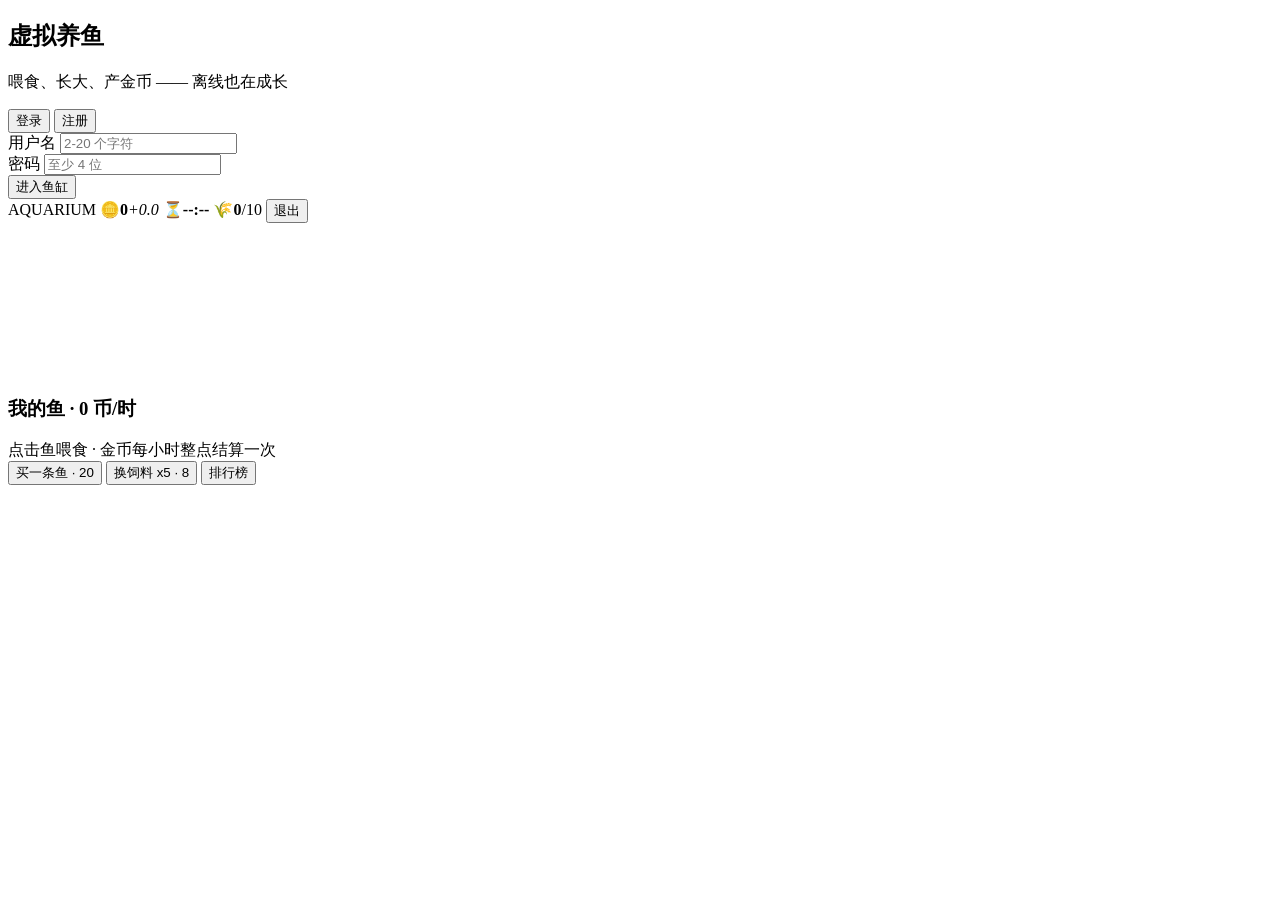
==== app/static/index.html @ 7aa9585b "chore: 初始基线提交" ====
<!DOCTYPE html>
<html lang="zh-CN">
<head>
<meta charset="utf-8" />
<meta name="viewport" content="width=device-width, initial-scale=1, viewport-fit=cover" />
<title>虚拟养鱼</title>
<link rel="stylesheet" href="/static/style.css" />
</head>
<body>

<!-- 登录 / 注册 -->
<section id="auth" class="screen">
  <div class="card">
    <h1>虚拟养鱼</h1>
    <p class="sub">喂食、长大、产金币 —— 离线也在成长</p>

    <div class="tabs">
      <button id="tabLogin" class="on">登录</button>
      <button id="tabReg">注册</button>
    </div>

    <div class="field">
      <label>用户名</label>
      <input id="username" type="text" maxlength="20" placeholder="2-20 个字符" autocomplete="username" />
    </div>
    <div class="field">
      <label>密码</label>
      <input id="password" type="password" maxlength="64" placeholder="至少 4 位" autocomplete="current-password" />
    </div>

    <button id="submitAuth" class="btn full">进入鱼缸</button>
    <div id="authHint" class="hint"></div>
  </div>
</section>

<!-- 游戏 -->
<section id="game" class="screen hidden">
  <header>
    <span class="brand">AQUARIUM</span>
    <span class="pill gold" title="已入账金币"><span>🪙</span><b id="coins">0</b><i id="pending">+0.0</i></span>
    <span class="pill clock" title="下次整点结算倒计时"><span>⏳</span><b id="clock">--:--</b></span>
    <span class="pill feed"><span>🌾</span><b id="food">0</b><span id="foodMax">/10</span></span>
    <span class="spacer"></span>
    <span id="who"></span>
    <button id="logout" class="btn ghost small">退出</button>
  </header>

  <div id="stageWrap">
    <canvas id="tank"></canvas>
    <div id="toast"></div>
    <aside id="panel">
      <h3>我的鱼 · <span id="income">0</span> 币/时</h3>
      <div id="fishList"></div>
      <div id="foodTimer" class="empty"></div>
    </aside>
    <div id="tip">点击鱼喂食 · 金币每小时整点结算一次</div>
  </div>

  <div class="dock">
    <button id="btnFish" class="btn">买一条鱼 · 20</button>
    <button id="btnFood" class="btn ghost">换饲料 x5 · 8</button>
    <button id="btnBoard" class="btn ghost">排行榜</button>
  </div>
</section>

<script src="/static/app.js"></script>
</body>
</html>
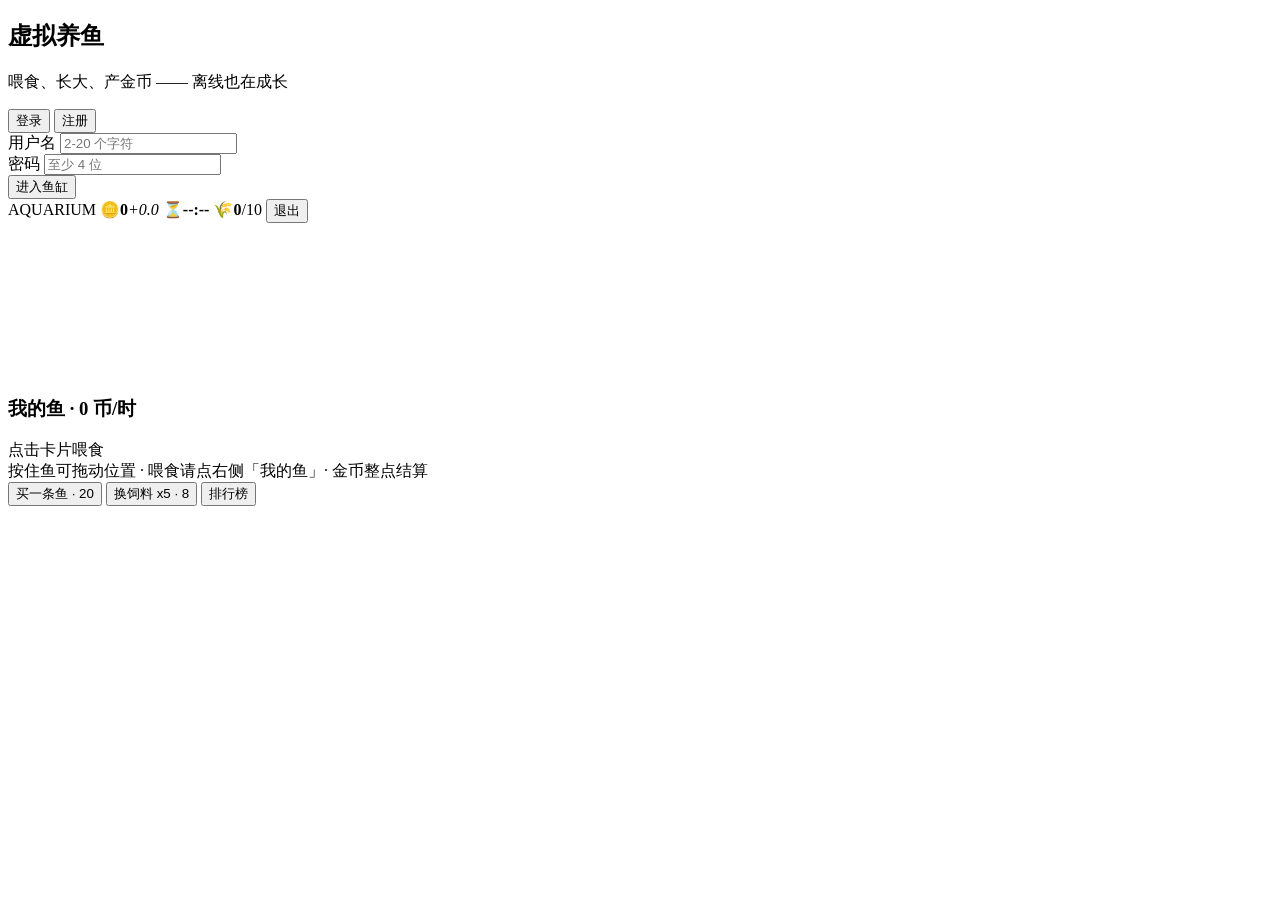
==== commit 40094d7b: "feat(interaction): canvas 内按住鱼可拖拽，点鱼不再喂食，喂食仅由右侧鱼卡触发" ====
--- a/app/static/index.html
+++ b/app/static/index.html
@@ -50,10 +50,11 @@
     <div id="toast"></div>
     <aside id="panel">
       <h3>我的鱼 · <span id="income">0</span> 币/时</h3>
+      <div class="panelhint">点击卡片喂食</div>
       <div id="fishList"></div>
       <div id="foodTimer" class="empty"></div>
     </aside>
-    <div id="tip">点击鱼喂食 · 金币每小时整点结算一次</div>
+    <div id="tip">按住鱼可拖动位置 · 喂食请点右侧「我的鱼」· 金币整点结算</div>
   </div>
 
   <div class="dock">
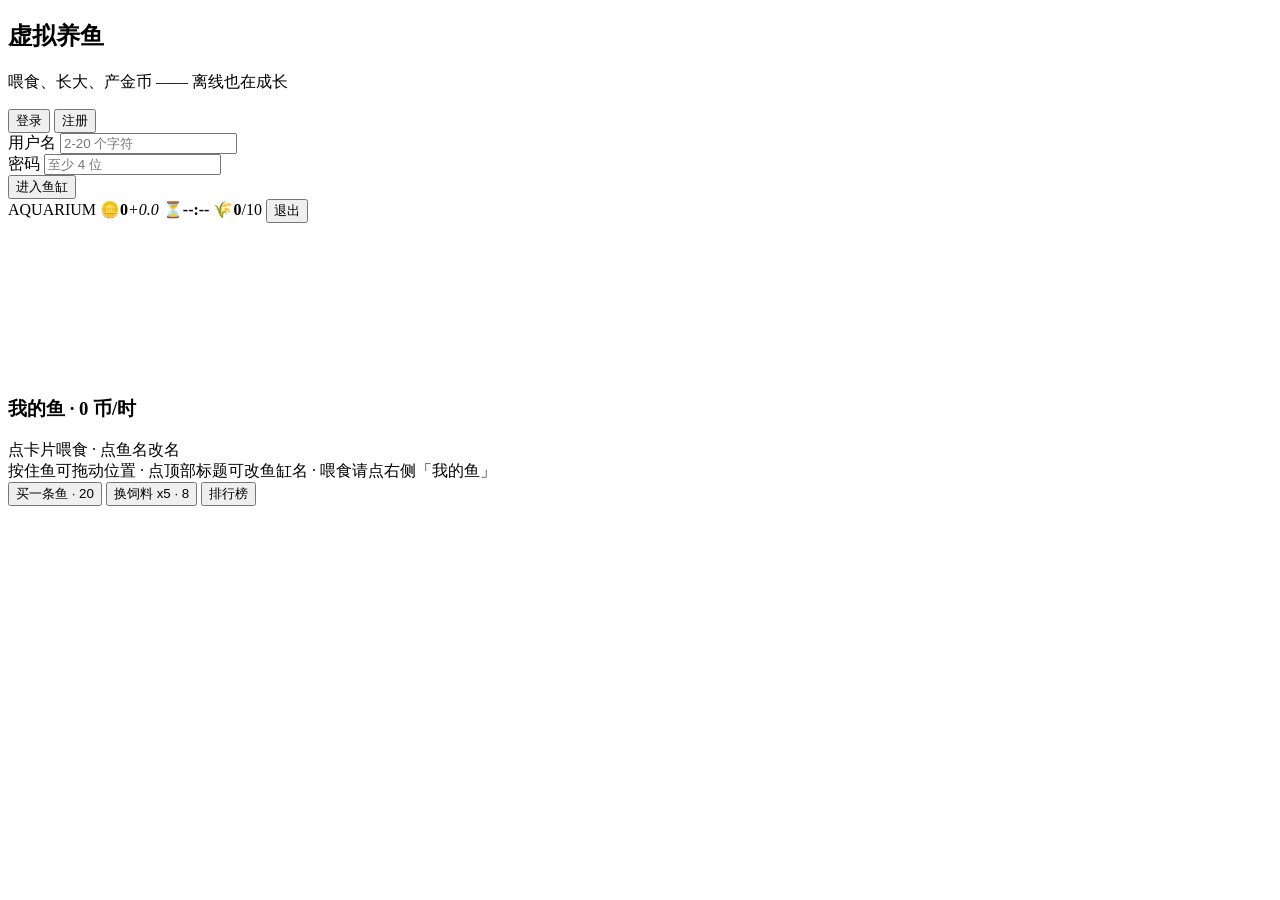
==== commit e3525d13: "feat: rename tank title and individual fish; clicking fish name no longer feeds" ====
--- a/app/static/index.html
+++ b/app/static/index.html
@@ -36,7 +36,7 @@
 <!-- 游戏 -->
 <section id="game" class="screen hidden">
   <header>
-    <span class="brand">AQUARIUM</span>
+    <span class="brand" id="brandTitle" title="点击修改鱼缸名">AQUARIUM</span>
     <span class="pill gold" title="已入账金币"><span>🪙</span><b id="coins">0</b><i id="pending">+0.0</i></span>
     <span class="pill clock" title="下次整点结算倒计时"><span>⏳</span><b id="clock">--:--</b></span>
     <span class="pill feed"><span>🌾</span><b id="food">0</b><span id="foodMax">/10</span></span>
@@ -50,11 +50,11 @@
     <div id="toast"></div>
     <aside id="panel">
       <h3>我的鱼 · <span id="income">0</span> 币/时</h3>
-      <div class="panelhint">点击卡片喂食</div>
+      <div class="panelhint">点卡片喂食 · 点鱼名改名</div>
       <div id="fishList"></div>
       <div id="foodTimer" class="empty"></div>
     </aside>
-    <div id="tip">按住鱼可拖动位置 · 喂食请点右侧「我的鱼」· 金币整点结算</div>
+    <div id="tip">按住鱼可拖动位置 · 点顶部标题可改鱼缸名 · 喂食请点右侧「我的鱼」</div>
   </div>
 
   <div class="dock">
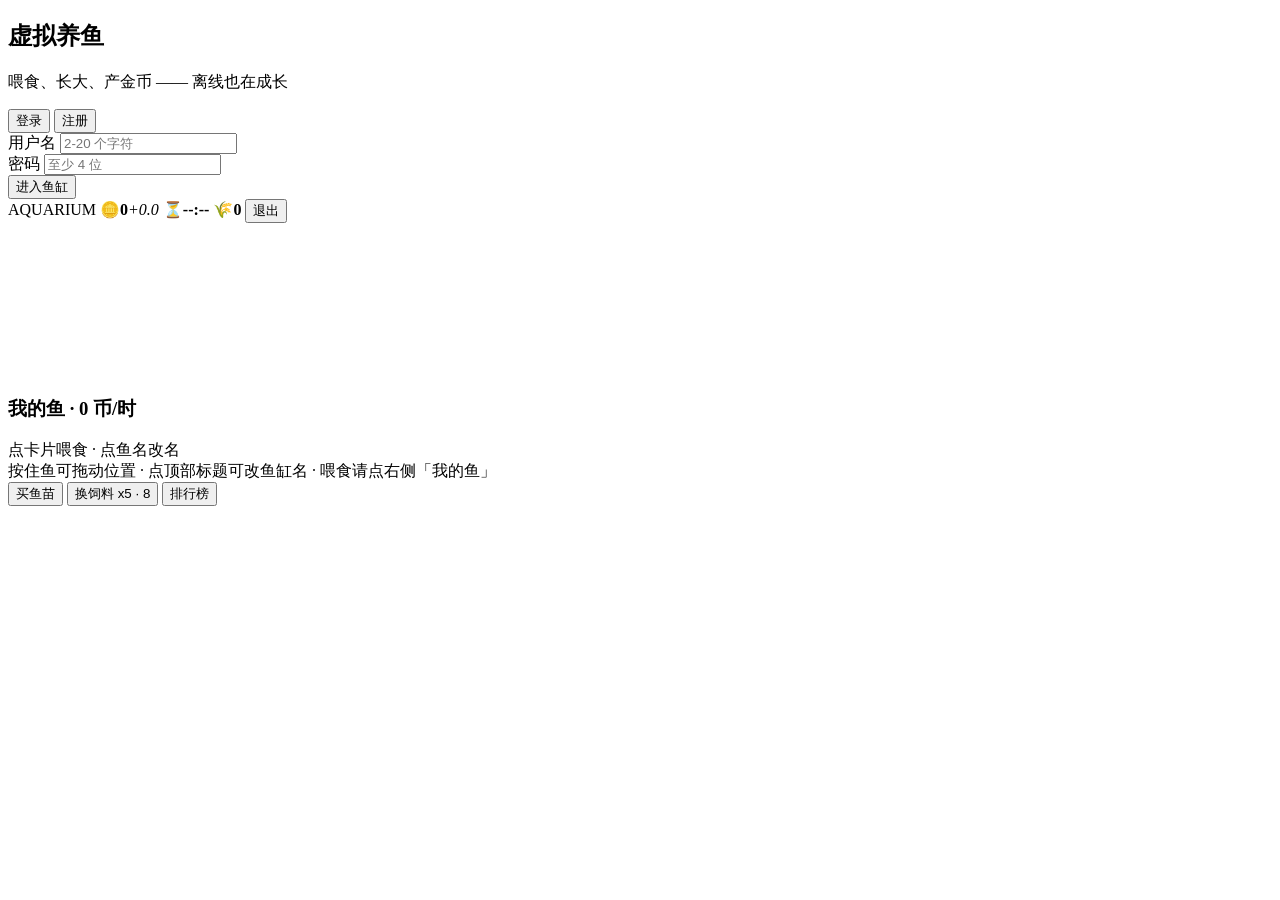
==== commit 00b1ec6d: "feat(species): buy fish fry from shop (carp/shark/shrimp/clam) - 新增买鱼苗弹窗：四种鱼苗不同价格（鲤鱼 20 / 鲨鱼 60 / 小虾" ====
--- a/app/static/index.html
+++ b/app/static/index.html
@@ -39,7 +39,7 @@
     <span class="brand" id="brandTitle" title="点击修改鱼缸名">AQUARIUM</span>
     <span class="pill gold" title="已入账金币"><span>🪙</span><b id="coins">0</b><i id="pending">+0.0</i></span>
     <span class="pill clock" title="下次整点结算倒计时"><span>⏳</span><b id="clock">--:--</b></span>
-    <span class="pill feed"><span>🌾</span><b id="food">0</b><span id="foodMax">/10</span></span>
+    <span class="pill feed" title="饲料不设上限"><span>🌾</span><b id="food">0</b></span>
     <span class="spacer"></span>
     <span id="who"></span>
     <button id="logout" class="btn ghost small">退出</button>
@@ -58,7 +58,7 @@
   </div>
 
   <div class="dock">
-    <button id="btnFish" class="btn">买一条鱼 · 20</button>
+    <button id="btnFish" class="btn">买鱼苗</button>
     <button id="btnFood" class="btn ghost">换饲料 x5 · 8</button>
     <button id="btnBoard" class="btn ghost">排行榜</button>
   </div>
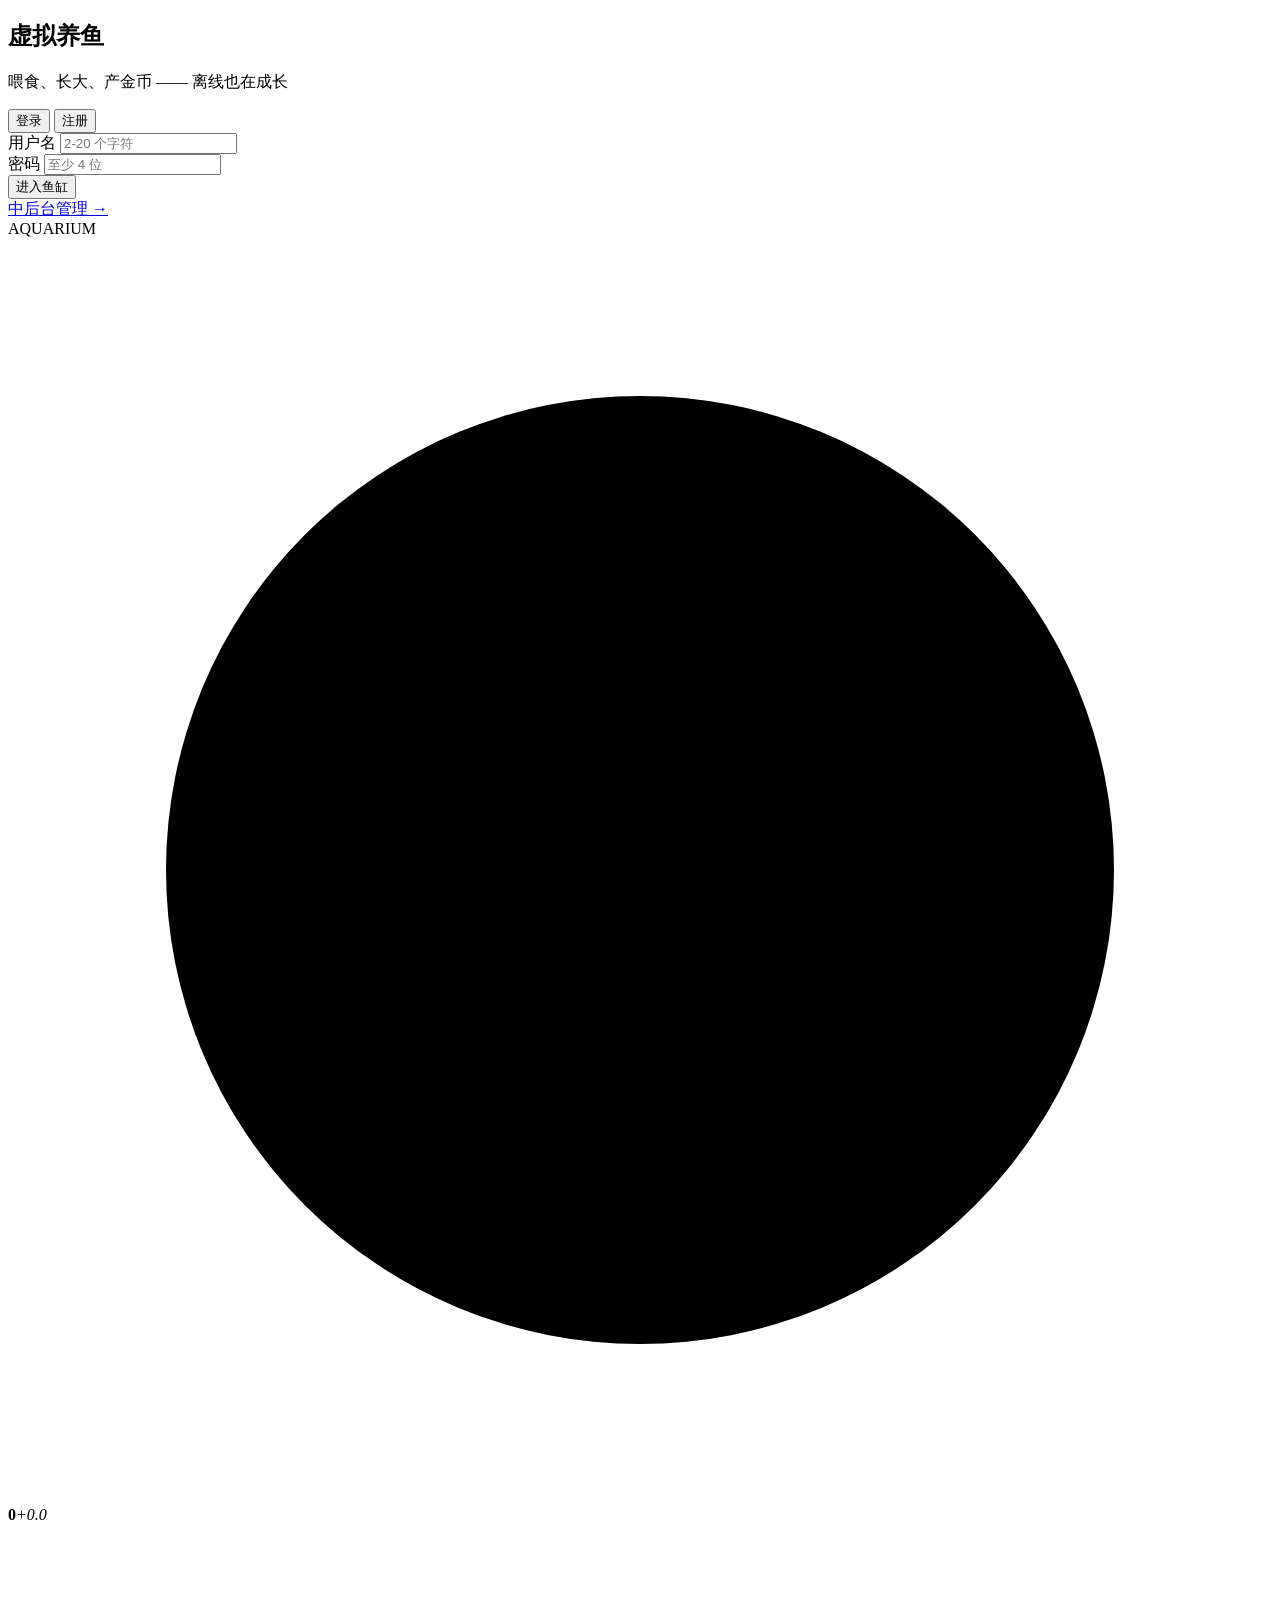
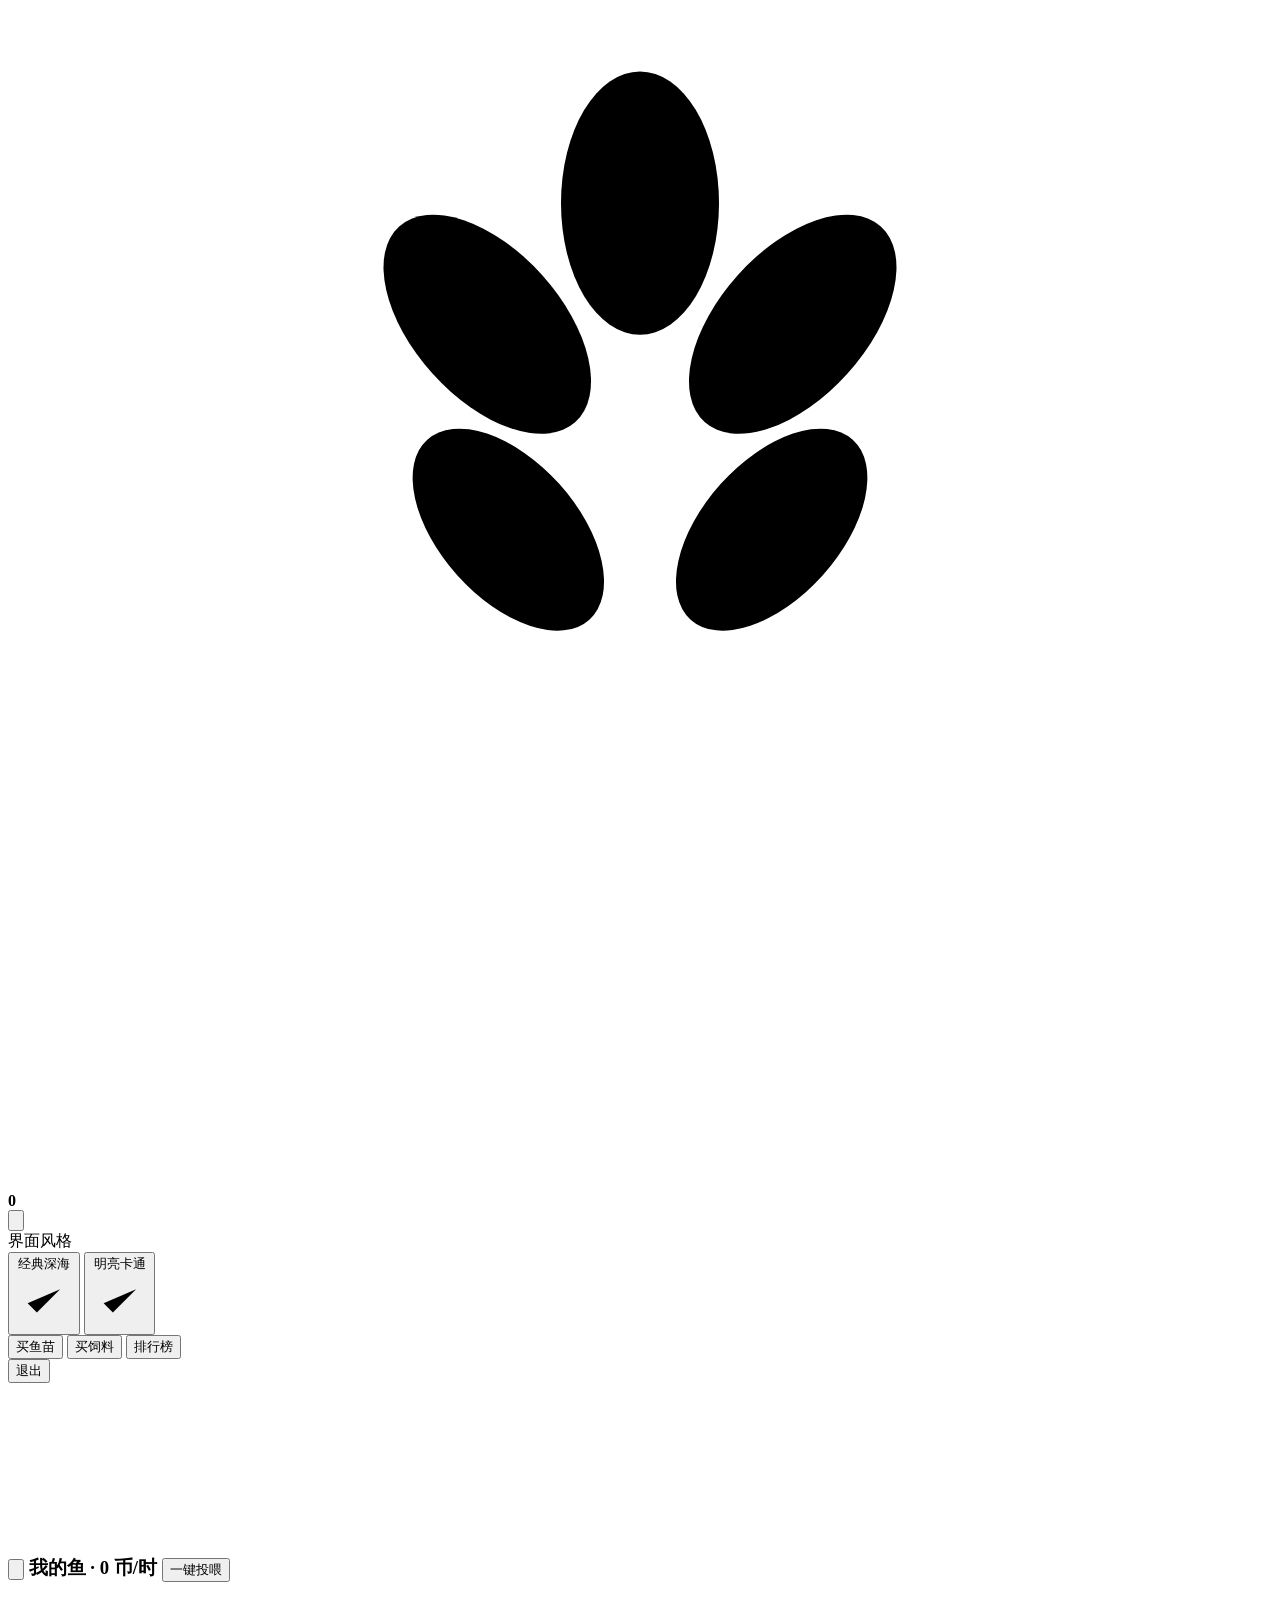
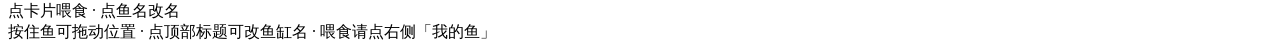
==== commit a105718a: "feat: 鱼种外观系统、批量买鱼与一键投喂规则优化 - 新增 12 种鱼类外观造型与共享绘制模块 fish-art.js，前台后台共用 - 后台鱼种参数支持外观选择、实时预览与外观造型库 - 买鱼弹" ====
--- a/app/static/index.html
+++ b/app/static/index.html
@@ -4,6 +4,14 @@
 <meta charset="utf-8" />
 <meta name="viewport" content="width=device-width, initial-scale=1, viewport-fit=cover" />
 <title>虚拟养鱼</title>
+<script>
+  /* 首屏前先落地已保存的界面风格，避免刷新时闪一下默认配色 */
+  try {
+    if (localStorage.getItem('fishTank.theme') === 'cartoon') {
+      document.documentElement.dataset.theme = 'cartoon';
+    }
+  } catch (e) { }
+</script>
 <link rel="stylesheet" href="/static/style.css" />
 </head>
 <body>
@@ -30,6 +38,7 @@
 
     <button id="submitAuth" class="btn full">进入鱼缸</button>
     <div id="authHint" class="hint"></div>
+    <a class="adminLink" href="/admin">中后台管理 →</a>
   </div>
 </section>
 
@@ -37,11 +46,33 @@
 <section id="game" class="screen hidden">
   <header>
     <span class="brand" id="brandTitle" title="点击修改鱼缸名">AQUARIUM</span>
-    <span class="pill gold" title="已入账金币"><span>🪙</span><b id="coins">0</b><i id="pending">+0.0</i></span>
-    <span class="pill clock" title="下次整点结算倒计时"><span>⏳</span><b id="clock">--:--</b></span>
-    <span class="pill feed" title="饲料不设上限"><span>🌾</span><b id="food">0</b></span>
+      <span class="pill gold" title="已入账金币"><svg class="pillIcon coinIcon" viewBox="0 0 24 24" aria-hidden="true"><circle class="coinBody" cx="12" cy="12" r="9"/><circle class="coinRing" cx="12" cy="12" r="6.3"/><path class="coinMark" d="M14.7 8.4c-.7-.8-1.7-1.2-2.9-1.2-1.6 0-2.7.8-2.7 2 0 2.9 5.8 1.1 5.8 4.2 0 1.3-1.2 2.2-3 2.2-1.2 0-2.3-.4-3-1.2"/></svg><b id="coins">0</b><i id="pending">+0.0</i></span>
+      <span class="pill feed" title="饲料不设上限"><svg class="pillIcon feedIcon" viewBox="0 0 24 24" aria-hidden="true"><path class="stalk" d="M12 21V6.5"/><g class="grain"><ellipse cx="12" cy="5.3" rx="1.5" ry="2.5"/><ellipse cx="9.1" cy="7.6" rx="1.4" ry="2.5" transform="rotate(-42 9.1 7.6)"/><ellipse cx="14.9" cy="7.6" rx="1.4" ry="2.5" transform="rotate(42 14.9 7.6)"/><ellipse cx="9.5" cy="11.5" rx="1.3" ry="2.3" transform="rotate(-42 9.5 11.5)"/><ellipse cx="14.5" cy="11.5" rx="1.3" ry="2.3" transform="rotate(42 14.5 11.5)"/></g></svg><b id="food">0</b></span>
     <span class="spacer"></span>
-    <span id="who"></span>
+    <div class="userMenu" id="userMenu">
+      <button id="userBtn" class="userBtn" type="button" title="切换界面风格" aria-haspopup="menu" aria-expanded="false">
+        <span id="who"></span>
+        <svg class="caret" viewBox="0 0 24 24" aria-hidden="true"><path d="M6 9l6 6 6-6" /></svg>
+      </button>
+      <div id="themeMenu" class="themeMenu hidden" role="menu" aria-label="界面风格">
+        <div class="themeMenuTitle">界面风格</div>
+        <button class="themeItem" type="button" role="menuitemradio" data-theme="deep">
+          <span class="sw sw-deep"></span>
+          <span class="tx">经典深海</span>
+          <svg class="tick" viewBox="0 0 24 24" aria-hidden="true"><path d="M5 13l4 4L19 7" /></svg>
+        </button>
+        <button class="themeItem" type="button" role="menuitemradio" data-theme="cartoon">
+          <span class="sw sw-cartoon"></span>
+          <span class="tx">明亮卡通</span>
+          <svg class="tick" viewBox="0 0 24 24" aria-hidden="true"><path d="M5 13l4 4L19 7" /></svg>
+        </button>
+      </div>
+    </div>
+    <div class="dock">
+      <button id="btnFish" class="btn small">买鱼苗</button>
+      <button id="btnFood" class="btn ghost small">买饲料</button>
+      <button id="btnBoard" class="btn ghost small">排行榜</button>
+    </div>
     <button id="logout" class="btn ghost small">退出</button>
   </header>
 
@@ -49,21 +80,27 @@
     <canvas id="tank"></canvas>
     <div id="toast"></div>
     <aside id="panel">
-      <h3>我的鱼 · <span id="income">0</span> 币/时</h3>
+      <h3 id="panelHead" class="panelHead" title="点击折叠 / 展开「我的鱼」">
+        <span class="phLeft">
+          <button id="foldToggle" class="foldToggle" type="button" aria-label="折叠或展开我的鱼" aria-expanded="true" tabindex="-1">
+            <svg class="foldArrow" viewBox="0 0 24 24" aria-hidden="true"><path d="M6 15l6-6 6 6" /></svg>
+          </button>
+          <span class="phTitle">我的鱼 · <span id="income">0</span> 币/时</span>
+        </span>
+        <span class="phRight">
+          <span class="fishCount" id="fishCount"></span>
+          <button id="btnFeedAll" class="btn ghost small feedAll" title="把饱食不高于 80% 的鱼喂到 80% 以上">一键投喂</button>
+        </span>
+      </h3>
       <div class="panelhint">点卡片喂食 · 点鱼名改名</div>
       <div id="fishList"></div>
       <div id="foodTimer" class="empty"></div>
     </aside>
     <div id="tip">按住鱼可拖动位置 · 点顶部标题可改鱼缸名 · 喂食请点右侧「我的鱼」</div>
   </div>
-
-  <div class="dock">
-    <button id="btnFish" class="btn">买鱼苗</button>
-    <button id="btnFood" class="btn ghost">换饲料 x5 · 8</button>
-    <button id="btnBoard" class="btn ghost">排行榜</button>
-  </div>
 </section>
 
+<script src="/static/fish-art.js"></script>
 <script src="/static/app.js"></script>
 </body>
 </html>
